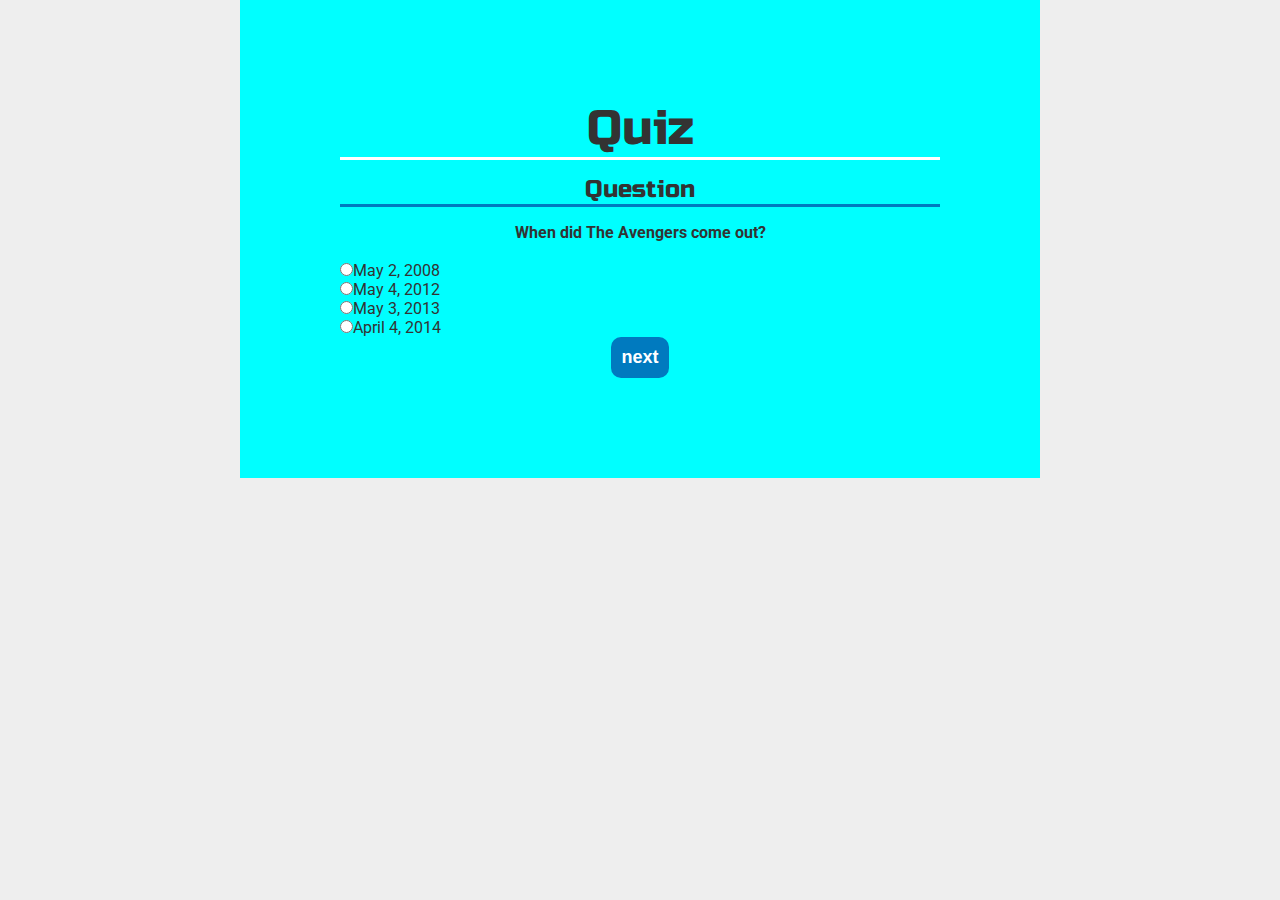
==== index.html @ 0261d0b1 "dani het gseit alles leschu" ====
<!DOCTYPE html>
<html>
<head>
    <title>Quiz</title>
    <meta charset="UTF-8">
    <link rel="stylesheet" href="style.css">
    <link rel="preconnect" href="https://fonts.gstatic.com">
    <link href="https://fonts.googleapis.com/css2?family=Roboto&family=Russo+One&display=swap" rel="stylesheet">    <script src="scripts.js"></script>
</head>


<body onload="fillQuestions(); calculatePoints()">
<div class="wrapper">
    <div class="head">
        <h1> Quiz </h1>

    </div>
    <div class="quiz">
        <h2>Question </h2>
        <p id="question"></p> <br>
        <form action="index.html">
            <input type="hidden" id="questN" name="questN" value="">
            <input type="hidden" id="points" name="points" value="">
            <INPUT TYPE="RADIO" NAME="antwort" VALUE="0"><span id="a1"></span><br>
            <INPUT TYPE="RADIO" NAME="antwort" VALUE="1"><span id="a2"></span><br>
            <INPUT TYPE="RADIO" NAME="antwort" VALUE="2"><span id="a3"></span><br>
            <INPUT TYPE="RADIO" NAME="antwort" VALUE="3"><span id="a4"></span><br>
            </B>
            <input id="button" type="submit" VALUE="next">

        </form>
    </div>
</div>
</body>

</html>
---- style.css ----
* {
    margin: 0;
    padding: 0;
}

body {
    margin: 0;
    padding: 0;
    background-color: #EEEEEE;
    font-family: 'Roboto', sans-serif;
    font-size: 16px;
    color: #333;
}

div.wrapper {
    margin: auto;
    padding: 100px;
    max-width: 600px;
    background-color: aqua;
}

h1 {
    font-family: 'Russo One', sans-serif;
    font-weight: normal;
    font-size: 48px;
    margin-bottom: 15px;
    border-bottom: 3px solid white;
    text-align: center;
}

h2 {
    font-weight: normal;
    margin-top: 10px;
    margin-bottom: 16px;
    border-bottom: 3px solid #007abf;
    text-align: center;
    font-family: 'Russo One', sans-serif;
}

div.head > p {
    text-align: center;
    background-color: white;
}

div.quiz > p {
    text-align: center;
    font-weight: bold;
}

#button {
    color: white;
    font-weight: bold;
    font-size: 18px;
    background-color: #007abf;
    padding: 10px;
    border: 0;
    border-radius: 10px;
    display: block;
    margin: auto;
}
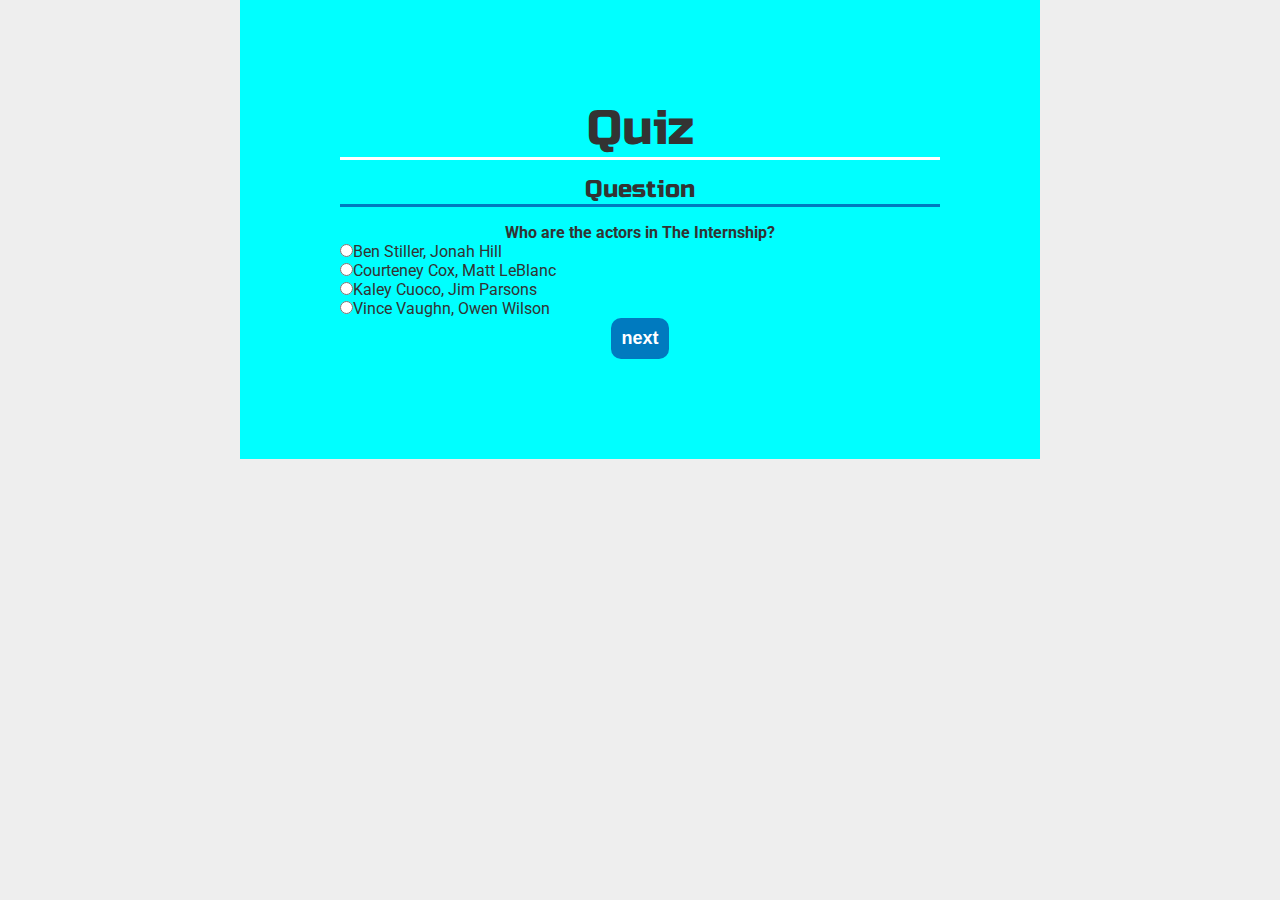
==== commit c0ac7dac: "Gross-/Kleinschreibung vereinheitlicht" ====
--- a/index.html
+++ b/index.html
@@ -5,7 +5,8 @@
     <meta charset="UTF-8">
     <link rel="stylesheet" href="style.css">
     <link rel="preconnect" href="https://fonts.gstatic.com">
-    <link href="https://fonts.googleapis.com/css2?family=Roboto&family=Russo+One&display=swap" rel="stylesheet">    <script src="scripts.js"></script>
+    <link href="https://fonts.googleapis.com/css2?family=Roboto&family=Russo+One&display=swap" rel="stylesheet">
+    <script src="scripts.js"></script>
 </head>
 
 
@@ -17,15 +18,14 @@
     </div>
     <div class="quiz">
         <h2>Question </h2>
-        <p id="question"></p> <br>
+        <p id="question"></p>
         <form action="index.html">
             <input type="hidden" id="questN" name="questN" value="">
             <input type="hidden" id="points" name="points" value="">
-            <INPUT TYPE="RADIO" NAME="antwort" VALUE="0"><span id="a1"></span><br>
-            <INPUT TYPE="RADIO" NAME="antwort" VALUE="1"><span id="a2"></span><br>
-            <INPUT TYPE="RADIO" NAME="antwort" VALUE="2"><span id="a3"></span><br>
-            <INPUT TYPE="RADIO" NAME="antwort" VALUE="3"><span id="a4"></span><br>
-            </B>
+            <input TYPE="RADIO" NAME="antwort" VALUE="0"><span id="a1"></span><br>
+            <input TYPE="RADIO" NAME="antwort" VALUE="1"><span id="a2"></span><br>
+            <input TYPE="RADIO" NAME="antwort" VALUE="2"><span id="a3"></span><br>
+            <input TYPE="RADIO" NAME="antwort" VALUE="3"><span id="a4"></span><br>
             <input id="button" type="submit" VALUE="next">
 
         </form>
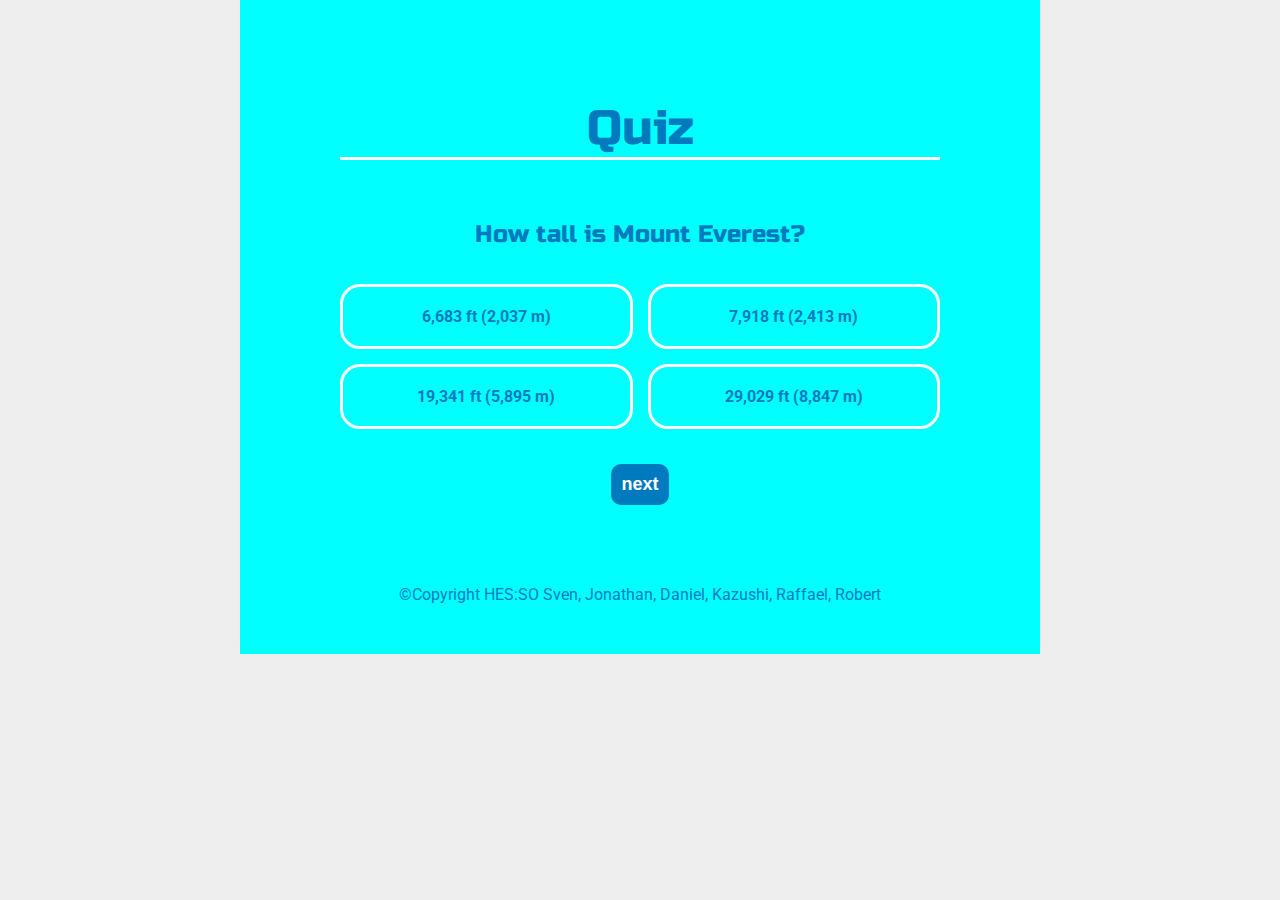
==== commit db833e12: "Redesigned style.css for enhanced user experience." ====
--- a/index.html
+++ b/index.html
@@ -17,18 +17,26 @@
 
     </div>
     <div class="quiz">
-        <h2>Question </h2>
-        <p id="question"></p>
-        <form action="index.html">
+        <h2 id="question"></h2>
+         <form action="index.html">
             <input type="hidden" id="questN" name="questN" value="">
             <input type="hidden" id="points" name="points" value="">
-            <input TYPE="RADIO" NAME="antwort" VALUE="0"><span id="a1"></span><br>
-            <input TYPE="RADIO" NAME="antwort" VALUE="1"><span id="a2"></span><br>
-            <input TYPE="RADIO" NAME="antwort" VALUE="2"><span id="a3"></span><br>
-            <input TYPE="RADIO" NAME="antwort" VALUE="3"><span id="a4"></span><br>
+            <div class="grid-container">
+                <input id="i1" type="radio" name="antwort" value="0">
+                <label class="grid-child" id="a1" for="i1"></label>
+                <input id="i2" type="radio" name="antwort" value="1">
+                <label class="grid-child" id="a2" for="i2"></label>
+                <input id="i3" type="radio" name="antwort" value="2">
+                <label class="grid-child" id="a3" for="i3"></label>
+                <input id="i4" type="radio" name="antwort" value="3">
+                <label class="grid-child" id="a4" for="i4"></label>
+            </div>
             <input id="button" type="submit" VALUE="next">
 
         </form>
+    </div>
+    <div class="foot">
+        <p>©Copyright HES:SO Sven, Jonathan, Daniel, Kazushi, Raffael, Robert</p>
     </div>
 </div>
 </body>
--- a/style.css
+++ b/style.css
@@ -9,12 +9,12 @@
     background-color: #EEEEEE;
     font-family: 'Roboto', sans-serif;
     font-size: 16px;
-    color: #333;
+    color: #007abf;
 }
 
 div.wrapper {
     margin: auto;
-    padding: 100px;
+    padding: 100px 100px 50px 100px;
     max-width: 600px;
     background-color: aqua;
 }
@@ -23,28 +23,16 @@
     font-family: 'Russo One', sans-serif;
     font-weight: normal;
     font-size: 48px;
-    margin-bottom: 15px;
+    margin-bottom: 60px;
     border-bottom: 3px solid white;
     text-align: center;
 }
 
 h2 {
     font-weight: normal;
-    margin-top: 10px;
-    margin-bottom: 16px;
-    border-bottom: 3px solid #007abf;
+    margin-bottom: 35px;
     text-align: center;
     font-family: 'Russo One', sans-serif;
-}
-
-div.head > p {
-    text-align: center;
-    background-color: white;
-}
-
-div.quiz > p {
-    text-align: center;
-    font-weight: bold;
 }
 
 #button {
@@ -57,5 +45,35 @@
     border-radius: 10px;
     display: block;
     margin: auto;
+    margin-bottom: 80px;
 }
 
+input {
+    display:none
+}
+
+input[type=radio]:checked+label {
+    background-color: #007abf;
+    color:white;
+    border-color: #007abf;
+}
+
+label {
+    display:block;
+    padding: 20px;
+    border: 3px solid white;
+    font-weight: bold;
+    text-align: center;
+    border-radius: 20px;
+}
+
+.grid-container {
+    margin-bottom: 35px;
+    display: grid;
+    grid-template-columns: 1fr 1fr;
+    grid-gap: 15px;
+}
+
+.foot > p {
+    text-align: center;
+}
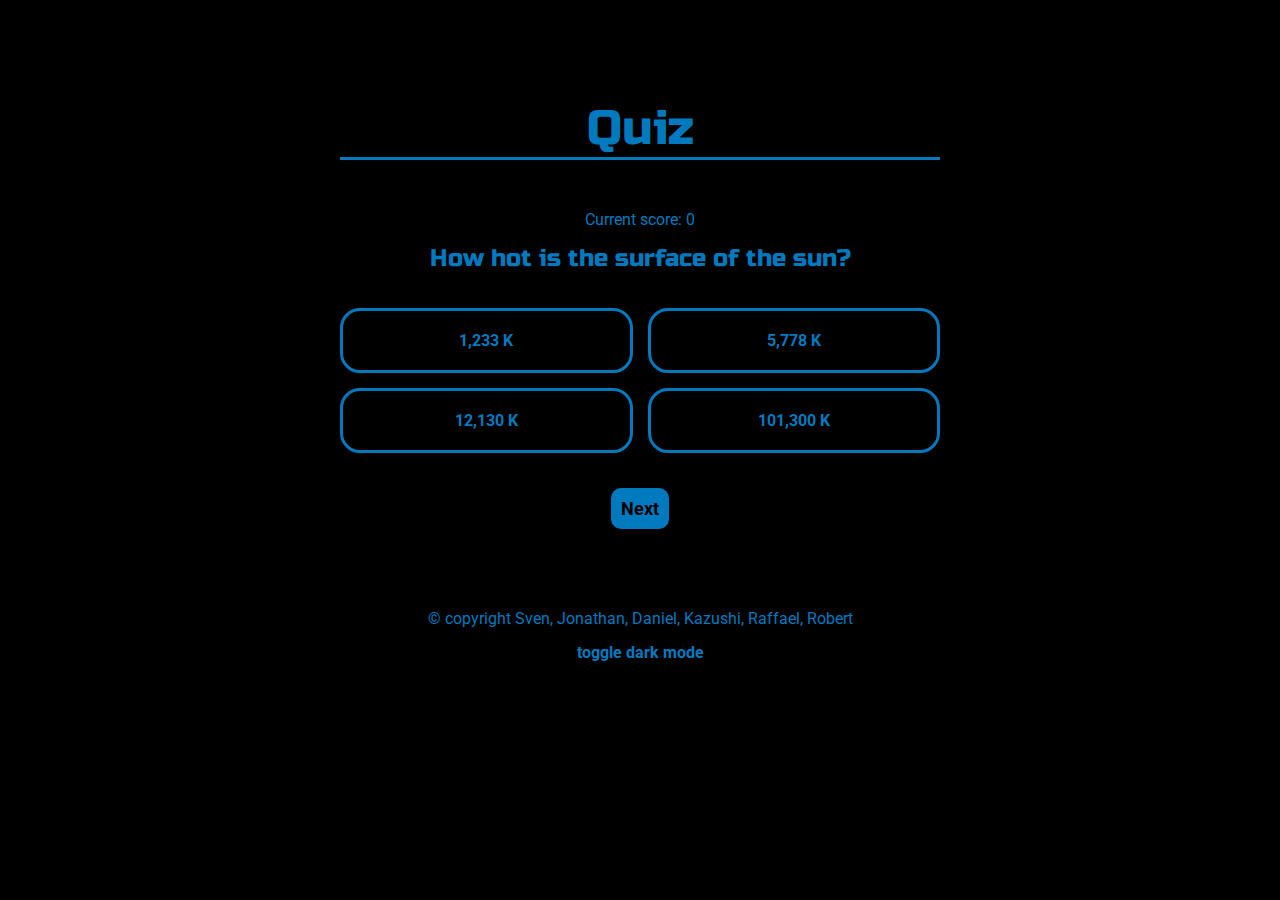
==== commit 99375c33: "just small silly changes" ====
--- a/index.html
+++ b/index.html
@@ -9,34 +9,32 @@
     <script src="scripts.js"></script>
 </head>
 
-
-<body onload="fillQuestions(); calculatePoints()">
+<body onload="fillQuestions()">
 <div class="wrapper">
     <div class="head">
         <h1> Quiz </h1>
-
+        <p>Current score: <span id="score">0</span></p>
     </div>
     <div class="quiz">
         <h2 id="question"></h2>
-         <form action="index.html">
-            <input type="hidden" id="questN" name="questN" value="">
-            <input type="hidden" id="points" name="points" value="">
-            <div class="grid-container">
-                <input id="i1" type="radio" name="antwort" value="0">
-                <label class="grid-child" id="a1" for="i1"></label>
-                <input id="i2" type="radio" name="antwort" value="1">
-                <label class="grid-child" id="a2" for="i2"></label>
-                <input id="i3" type="radio" name="antwort" value="2">
-                <label class="grid-child" id="a3" for="i3"></label>
-                <input id="i4" type="radio" name="antwort" value="3">
-                <label class="grid-child" id="a4" for="i4"></label>
-            </div>
-            <input id="button" type="submit" VALUE="next">
+        <div class="grid-container">
+            <input id="i1" type="radio" name="antwort" value="0">
+            <label class="grid-child" id="a1" for="i1"></label>
+            <input id="i2" type="radio" name="antwort" value="1">
+            <label class="grid-child" id="a2" for="i2"></label>
+            <input id="i3" type="radio" name="antwort" value="2">
+            <label class="grid-child" id="a3" for="i3"></label>
+            <input id="i4" type="radio" name="antwort" value="3">
+            <label class="grid-child" id="a4" for="i4"></label>
+        </div>
+        <div class="nextButton">
+            <span id="button" onClick="calculatePoints()">Next</span>
+        </div>
 
-        </form>
     </div>
     <div class="foot">
-        <p>©Copyright HES:SO Sven, Jonathan, Daniel, Kazushi, Raffael, Robert</p>
+        <p>© copyright Sven, Jonathan, Daniel, Kazushi, Raffael, Robert</p>
+        <p style="cursor: pointer; font-weight: bold;" onClick="toggleDarkMode()">toggle dark mode</p>
     </div>
 </div>
 </body>
--- a/style.css
+++ b/style.css
@@ -1,3 +1,8 @@
+:root {
+    --bg-color: black;
+    --font-color: black;
+}
+
 * {
     margin: 0;
     padding: 0;
@@ -6,7 +11,7 @@
 body {
     margin: 0;
     padding: 0;
-    background-color: #EEEEEE;
+    background-color: var(--bg-color);
     font-family: 'Roboto', sans-serif;
     font-size: 16px;
     color: #007abf;
@@ -16,15 +21,14 @@
     margin: auto;
     padding: 100px 100px 50px 100px;
     max-width: 600px;
-    background-color: aqua;
 }
 
 h1 {
     font-family: 'Russo One', sans-serif;
     font-weight: normal;
     font-size: 48px;
-    margin-bottom: 60px;
-    border-bottom: 3px solid white;
+    margin-bottom: 50px;
+    border-bottom: 3px solid #007abf;
     text-align: center;
 }
 
@@ -35,36 +39,46 @@
     font-family: 'Russo One', sans-serif;
 }
 
+p {
+    text-align: center;
+    margin-bottom: 15px;
+}
+
+.nextButton {
+    display: flex;
+    justify-content: center;
+}
+
 #button {
-    color: white;
+    color: var(--font-color);
     font-weight: bold;
     font-size: 18px;
     background-color: #007abf;
     padding: 10px;
     border: 0;
     border-radius: 10px;
-    display: block;
-    margin: auto;
     margin-bottom: 80px;
+    cursor: pointer;
 }
 
 input {
-    display:none
-}
-
-input[type=radio]:checked+label {
-    background-color: #007abf;
-    color:white;
-    border-color: #007abf;
+    display: none
 }
 
 label {
-    display:block;
+    display: block;
     padding: 20px;
-    border: 3px solid white;
+    border: 3px solid #007abf;
     font-weight: bold;
     text-align: center;
     border-radius: 20px;
+    cursor: pointer;
+}
+
+input[type=radio]:checked + label {
+    background-color: #007abf;
+    color: var(--font-color);
+    border-color: #007abf;
 }
 
 .grid-container {
@@ -76,4 +90,4 @@
 
 .foot > p {
     text-align: center;
-}
+}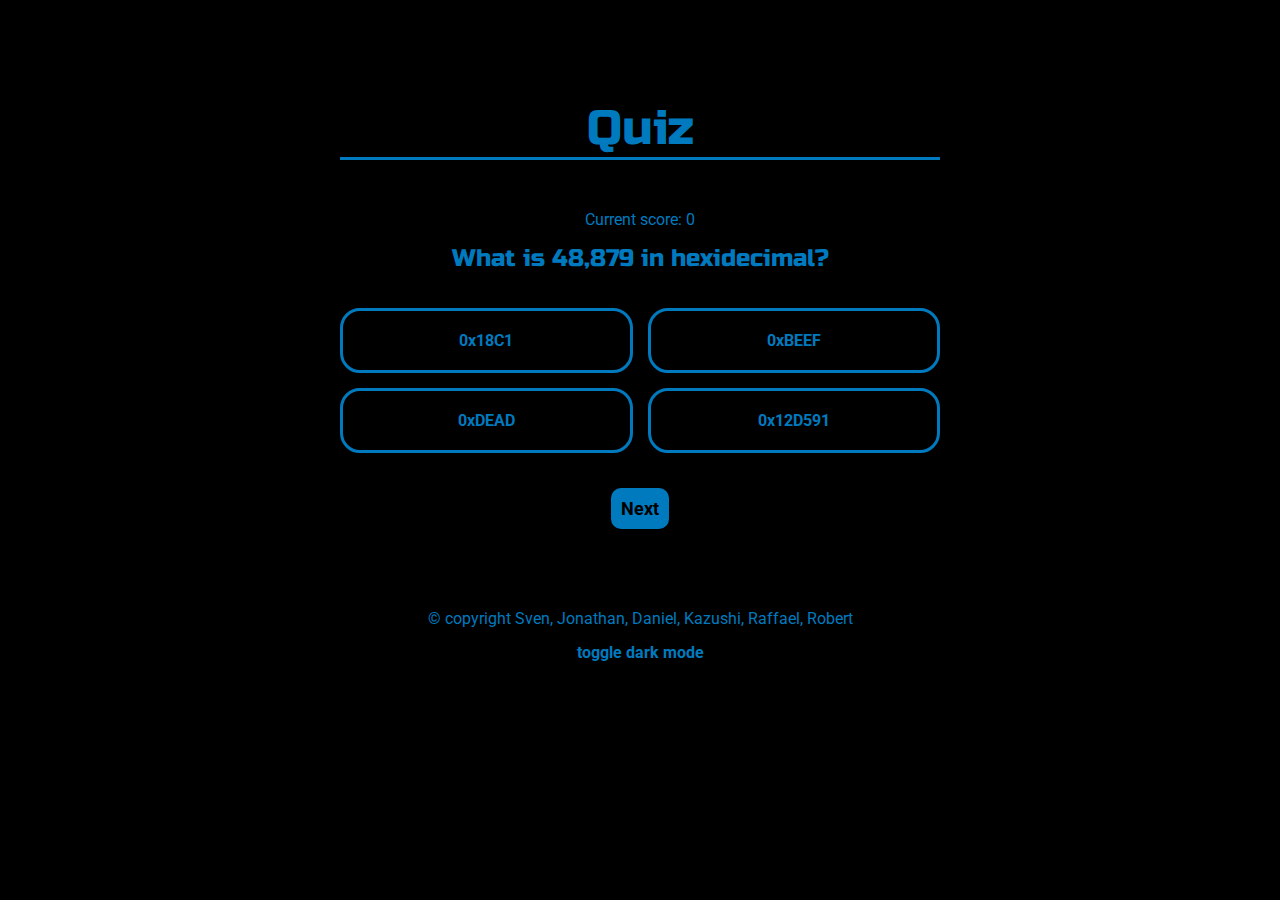
==== commit 6b31de1b: "normalize space" ====
--- a/index.html
+++ b/index.html
@@ -12,7 +12,7 @@
 <body onload="fillQuestions()">
 <div class="wrapper">
     <div class="head">
-        <h1> Quiz </h1>
+        <h1>Quiz</h1>
         <p>Current score: <span id="score">0</span></p>
     </div>
     <div class="quiz">
--- a/style.css
+++ b/style.css
@@ -1,6 +1,7 @@
 :root {
     --bg-color: black;
     --font-color: black;
+    --main-color: #007abf;
 }
 
 * {
@@ -14,7 +15,7 @@
     background-color: var(--bg-color);
     font-family: 'Roboto', sans-serif;
     font-size: 16px;
-    color: #007abf;
+    color: var(--main-color);
 }
 
 div.wrapper {
@@ -28,7 +29,7 @@
     font-weight: normal;
     font-size: 48px;
     margin-bottom: 50px;
-    border-bottom: 3px solid #007abf;
+    border-bottom: 3px solid var(--main-color);
     text-align: center;
 }
 
@@ -53,7 +54,7 @@
     color: var(--font-color);
     font-weight: bold;
     font-size: 18px;
-    background-color: #007abf;
+    background-color: var(--main-color);
     padding: 10px;
     border: 0;
     border-radius: 10px;
@@ -68,7 +69,7 @@
 label {
     display: block;
     padding: 20px;
-    border: 3px solid #007abf;
+    border: 3px solid var(--main-color);
     font-weight: bold;
     text-align: center;
     border-radius: 20px;
@@ -76,9 +77,9 @@
 }
 
 input[type=radio]:checked + label {
-    background-color: #007abf;
+    background-color: var(--main-color);
     color: var(--font-color);
-    border-color: #007abf;
+    border-color: var(--main-color);
 }
 
 .grid-container {
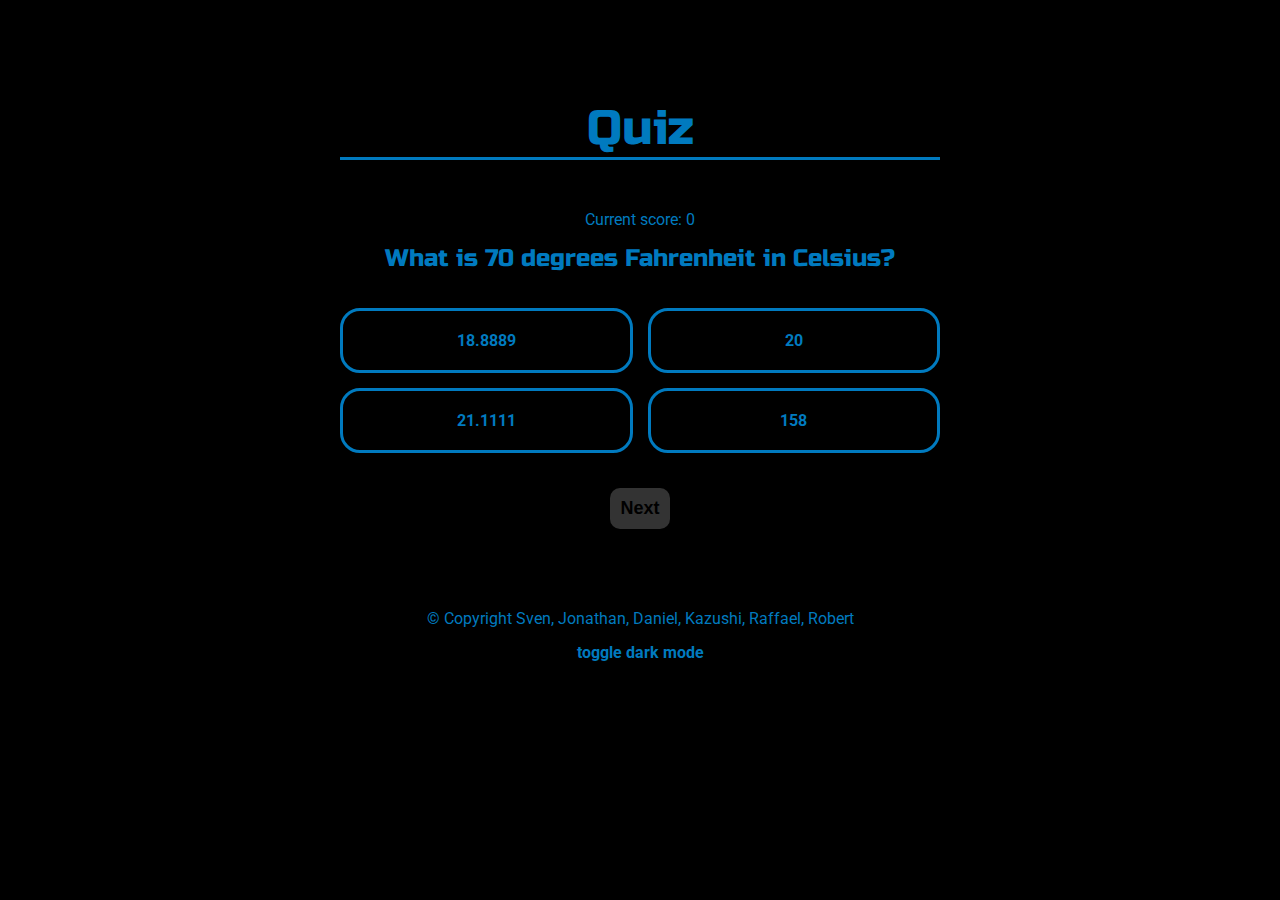
==== commit a7f4166f: "Button is now only enabled if a checkbox is checked" ====
--- a/index.html
+++ b/index.html
@@ -19,21 +19,21 @@
         <h2 id="question"></h2>
         <div class="grid-container">
             <input id="i1" type="radio" name="antwort" value="0">
-            <label class="grid-child" id="a1" for="i1"></label>
+            <label onclick="enableButton()" class="grid-child" id="a1" for="i1"></label>
             <input id="i2" type="radio" name="antwort" value="1">
-            <label class="grid-child" id="a2" for="i2"></label>
+            <label onclick="enableButton()" class="grid-child" id="a2" for="i2"></label>
             <input id="i3" type="radio" name="antwort" value="2">
-            <label class="grid-child" id="a3" for="i3"></label>
+            <label onclick="enableButton()" class="grid-child" id="a3" for="i3"></label>
             <input id="i4" type="radio" name="antwort" value="3">
-            <label class="grid-child" id="a4" for="i4"></label>
+            <label onclick="enableButton()" class="grid-child" id="a4" for="i4"></label>
         </div>
         <div class="nextButton">
-            <span id="button" onClick="calculatePoints()">Next</span>
+            <button id="button" onClick="calculatePoints()">Next</button>
         </div>
 
     </div>
     <div class="foot">
-        <p>© copyright Sven, Jonathan, Daniel, Kazushi, Raffael, Robert</p>
+        <p>© Copyright Sven, Jonathan, Daniel, Kazushi, Raffael, Robert</p>
         <p style="cursor: pointer; font-weight: bold;" onClick="toggleDarkMode()">toggle dark mode</p>
     </div>
 </div>
--- a/style.css
+++ b/style.css
@@ -2,6 +2,7 @@
     --bg-color: black;
     --font-color: black;
     --main-color: #007abf;
+    --button-disabled-color: #333333;
 }
 
 * {
@@ -50,6 +51,10 @@
     justify-content: center;
 }
 
+button:disabled, button[disabled] {
+    background-color: var(--button-disabled-color) !important;
+    cursor: default !important;
+}
 #button {
     color: var(--font-color);
     font-weight: bold;
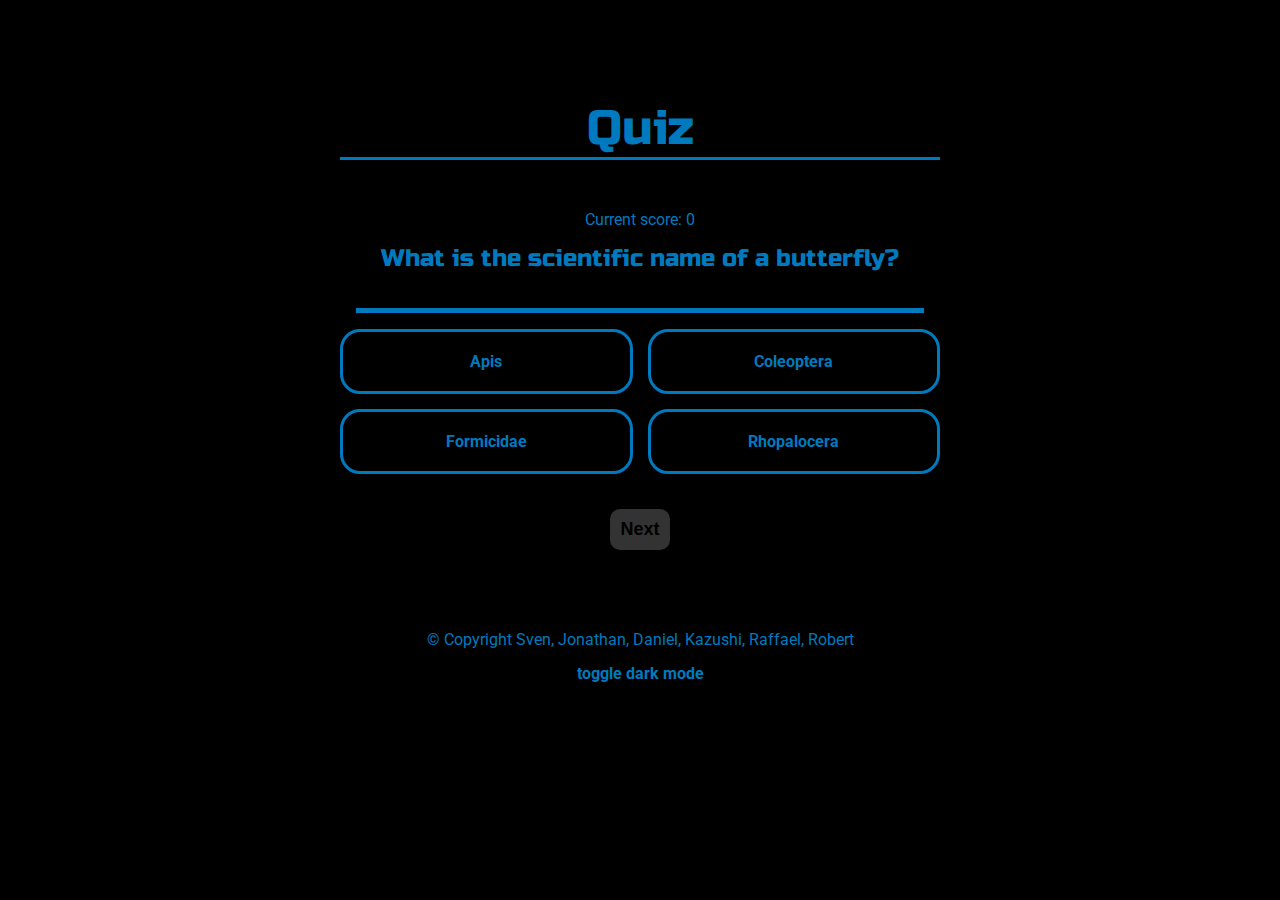
==== commit 6528353e: "Timerbar and Endscreen added. Questions now appear only one time. Restructured the code." ====
--- a/index.html
+++ b/index.html
@@ -13,10 +13,15 @@
 <div class="wrapper">
     <div class="head">
         <h1>Quiz</h1>
+    </div>
+    <div id="quiz">
         <p>Current score: <span id="score">0</span></p>
-    </div>
-    <div class="quiz">
         <h2 id="question"></h2>
+
+        <div class="round-time-bar" style="--duration: 5;">
+            <div></div>
+        </div>
+
         <div class="grid-container">
             <input id="i1" type="radio" name="antwort" value="0">
             <label onclick="enableButton()" class="grid-child" id="a1" for="i1"></label>
@@ -27,10 +32,9 @@
             <input id="i4" type="radio" name="antwort" value="3">
             <label onclick="enableButton()" class="grid-child" id="a4" for="i4"></label>
         </div>
-        <div class="nextButton">
+        <div class="buttonContainer">
             <button id="button" onClick="calculatePoints()">Next</button>
         </div>
-
     </div>
     <div class="foot">
         <p>© Copyright Sven, Jonathan, Daniel, Kazushi, Raffael, Robert</p>
--- a/style.css
+++ b/style.css
@@ -19,7 +19,7 @@
     color: var(--main-color);
 }
 
-div.wrapper {
+.wrapper {
     margin: auto;
     padding: 100px 100px 50px 100px;
     max-width: 600px;
@@ -46,14 +46,62 @@
     margin-bottom: 15px;
 }
 
-.nextButton {
+#quiz {
+    margin-bottom: 80px;
+}
+
+/* Timebar
+    Source: https://css-tricks.com/timer-bars-in-css-with-custom-properties/ */
+.round-time-bar {
+    margin: 1rem;
+    overflow: hidden;
+}
+.round-time-bar div {
+    height: 5px;
+    animation: roundtime calc(var(--duration) * 1s) steps(var(--duration))
+    forwards;
+    transform-origin: left center;
+    background: var(--main-color);
+}
+.round-time-bar div {
+    animation: roundtime calc(var(--duration) * 1s) linear forwards;
+}
+@keyframes roundtime {
+    to {
+        /* More performant than `width` */
+        transform: scaleX(0);
+    }
+}
+
+/* Form */
+.grid-container {
+    margin-bottom: 35px;
+    display: grid;
+    grid-template-columns: 1fr 1fr;
+    grid-gap: 15px;
+}
+input {
+    display: none
+}
+label {
+    display: block;
+    padding: 20px;
+    border: 3px solid var(--main-color);
+    font-weight: bold;
+    text-align: center;
+    border-radius: 20px;
+    cursor: pointer;
+}
+input[type=radio]:checked + label {
+    background-color: var(--main-color);
+    color: var(--font-color);
+    border-color: var(--main-color);
+}
+
+/* Button */
+.buttonContainer {
     display: flex;
     justify-content: center;
-}
-
-button:disabled, button[disabled] {
-    background-color: var(--button-disabled-color) !important;
-    cursor: default !important;
 }
 #button {
     color: var(--font-color);
@@ -63,35 +111,11 @@
     padding: 10px;
     border: 0;
     border-radius: 10px;
-    margin-bottom: 80px;
     cursor: pointer;
 }
-
-input {
-    display: none
-}
-
-label {
-    display: block;
-    padding: 20px;
-    border: 3px solid var(--main-color);
-    font-weight: bold;
-    text-align: center;
-    border-radius: 20px;
-    cursor: pointer;
-}
-
-input[type=radio]:checked + label {
-    background-color: var(--main-color);
-    color: var(--font-color);
-    border-color: var(--main-color);
-}
-
-.grid-container {
-    margin-bottom: 35px;
-    display: grid;
-    grid-template-columns: 1fr 1fr;
-    grid-gap: 15px;
+button:disabled, button[disabled] {
+    background-color: var(--button-disabled-color) !important;
+    cursor: default !important;
 }
 
 .foot > p {
